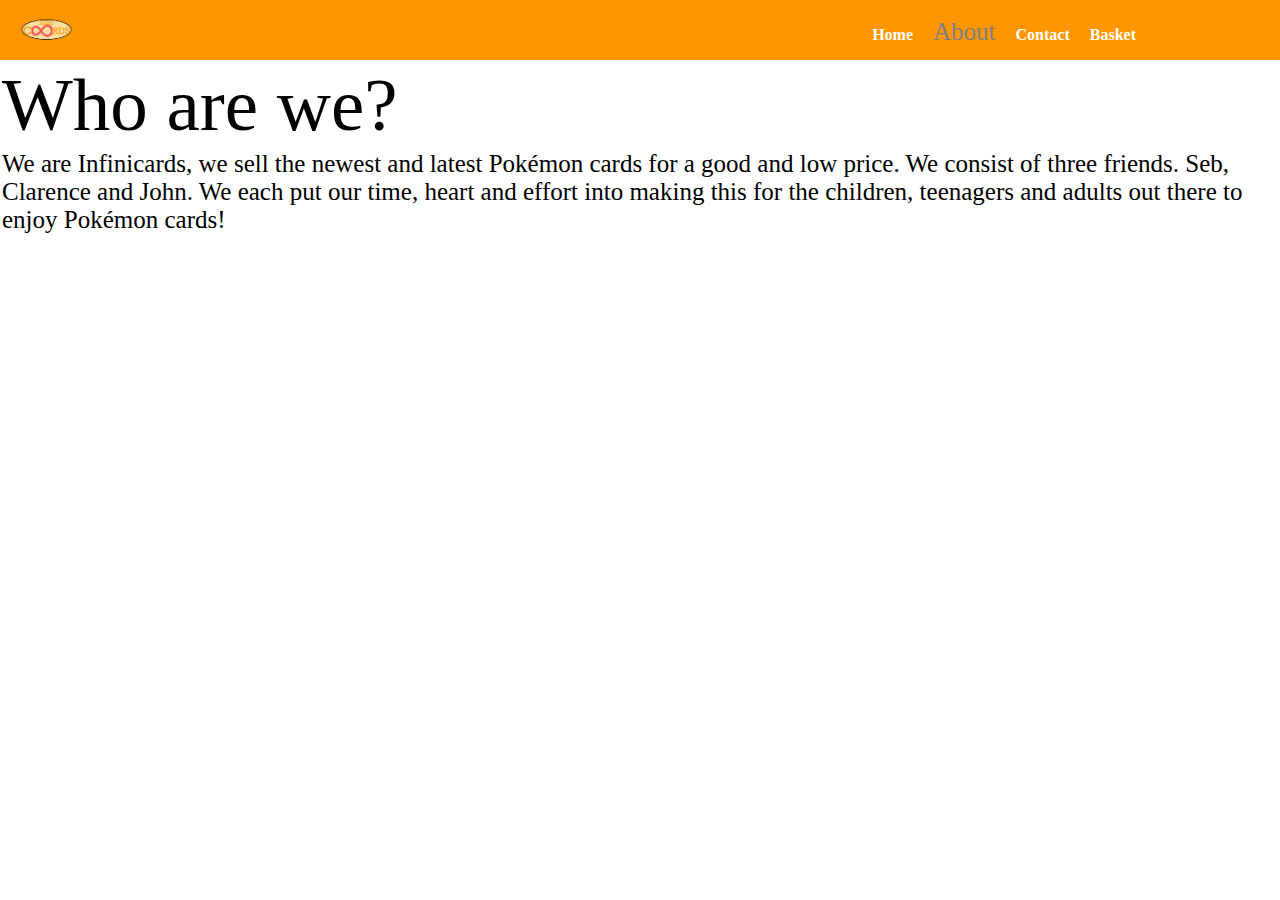
==== about.html @ 615664cb "Update about.html" ====
<!DOCTYPE html>
<html>
    <link rel="preconnect" href="https://fonts.googleapis.com">
    <link rel="preconnect" href="https://fonts.gstatic.com" crossorigin>
    <link href="https://fonts.googleapis.com/css2?family=Roboto+Slab:wght@100..900&display=swap" rel="stylesheet">
    <link rel="stylesheet" href="Infinicards.css">
    <head>
        <title>
          Infinicards
        </title>
        <meta charset="UTF-8">
        <meta name="viewport" content="width=device-width, initial-scale=1.0">
        <title>Responsive Navbar</title>
    </head>
          <html lang='en'>
            <meta charset='UTF-8'>
                <title>Search Bar Demo</title>
   
  </head>
  <body>
    
  <nav class="navbar">
    <div class="logo">
      <img src="Infinicards Logo.png" alt="Logo" />
    </div>
    <div class="hamburger" id="hamburger">
      <span class="bar"></span>
      <span class="bar"></span>
      <span class="bar"></span>
    </div>
    <ul class="nav-links" id="nav-links">
              <li ><a href="index.html" class="nav-item" >Home</a></li>
              <li><a href="about.html" class="nav-item active">About</a></li>
              <li><a href="Contact Us.html" class="nav-item">Contact</a></li>
              <li><a href="bahsket.html" class="nav-item">Basket</a></li>
    </ul>
  </nav>
    
    <table>
        <tr>
            <td>
                 <p class = "awaggaelectricboogaloo">Who are we?</p>
            </td>
        </tr>
        <tr>
            <td>
                 <p class = "awagga">We are Infinicards, we sell the newest and latest Pokémon cards for a good and low price. We consist of three friends. Seb, Clarence and John. We each put our time, heart and effort into making this for the children, teenagers and adults out there to enjoy Pokémon cards!</p>
            </td>
        </tr>
    </table>
  </body>
          </html>
---- Infinicards.css ----
footer{
  position: fixed;
  left: 0;
  bottom: 0;
  width: 100%;
  height: 16px;
  font-size: 12px;
  color: black;
  padding: 4px;
  text-align: center;
}

.bean{
  font-family: "Roboto Slab", serif;
  font-optical-sizing: auto;
  font-weight: 100px;
  font-style: normal;
}

nav{
  display:flex;
  flex-direction: row;
  justify-content: space-between;
  align-items: center;
  background-color: #ff9600ff;
  height: 60px;
  font-size: 30px;
  padding: 0%;
}

.button {
height:61px;
width:250px;
border: 0px;
font-size: 30px;
background-color:#fbe09fff;
}

.cart {
height:61px;
width:100px;
border: 0px;
font-size: 30px;
background-color: #fe535bff;
}


a {
text-decoration: none
}

.contact {
height:57px;
width:75px;
border: 0px;
font-size: 15px;
background-color: #fe535bff;
}

.searchbar{
width: 100px;
height: 30px;
}

body {
background-color: white;
}

form {
background-color: #fbe09fff;
width: 300px;
height: 44px;
border-radius: 5px;
display:flex;
flex-direction:row;
align-items:center;
}

input {
all: unset;
font: 16px system-ui;
color: #000000;
height: 100%;
width: 100%;
padding: 6px 10px;
}

::placeholder {
color: #000000;
opacity: 0.7; 
}

svg {
color: #000000;
fill: currentColor;
width: 24px;
height: 24px;
padding: 10px;
}

.brean {
all: unset;
cursor: pointer;
width: 44px;
height: 44px;
}

ul {
text-decoration: none;
margin: 0 10%;
}
form {
width: 1500px;
text-align: center;
}
.center {
display: flex;
justify-content: center;
align-items: center;      
color: grey;
}


.burrito {
display: flex;
flex-direction: row;
justify-content: space-between;
align-items: center;
color: grey;
}

/* Basic Reset */
* {
margin: 0;
padding: 0;
box-sizing: border-box;
}

/* Navbar Styling */
.navbar {
display: flex;
justify-content: space-between;
align-items: center;
padding: 20px;
background-color: #ff9600ff ;
}

.logo img {
height: 40px;
}

.nav-links {
list-style: none;
display: flex;
}

.nav-links li {
margin-left: 20px;
}

.nav-links a {
text-decoration: none;
color: white;
font-size: 16px;
font-weight: bold;
}

/* Hamburger Menu Styling */
.hamburger {
display: none;
flex-direction: column;
cursor: pointer;
}

.bee {
  padding: 10px;
  font-size: 16px;
  width: 1900px;
  text-align: center;
}

.hamburger .bar {
width: 25px;
height: 3px;
margin: 4px 0;
background-color: white;
}

/* Responsive Design */
@media (max-width: 768px) {
.nav-links {
  position: absolute;
  top: 70px;
  right: 0;
  background-color: #ff9600ff ;
  width: 200px;
  height: 100vh;
  flex-direction: column;
  align-items: flex-start;
  display: none;
}

.nav-links.active {
  display: block;
}

.nav-links li {
  margin: 20px 0;
  padding-left: 20px;
}

.hamburger {
  display: flex;
}
}

.nav-item{
color: rgba(220, 220, 220, 1);
}

.nav-item.active{
color: gray;
font-weight: 500;
font-size: 25px;
}


.products {
  display: flex;
  justify-content: center;
  gap: 20px;
}

.product {
  border: 1px solid #ddd;
  padding: 10px;
  border-radius: 5px;
}

button {
  background-color: #28a745;
  color: white;
  border: none;
  padding: 10px;
  cursor: pointer;
}

button:hover {
  background-color: #218838;
}


.dreammask{
  flex-direction: row;
  justify-content: space-between;  
}

.twit{
  size: 40px;
  align-content: left;
  flex-direction: column;
  justify-content: space-between;
  flex: 1;
}

.awagga {
  font-size: 25px;
}

.awaggaelectricboogaloo{
  font-size: 75px;
}


.aya {
  color: black;
}

button {
  display: block;
  margin: auto;
}
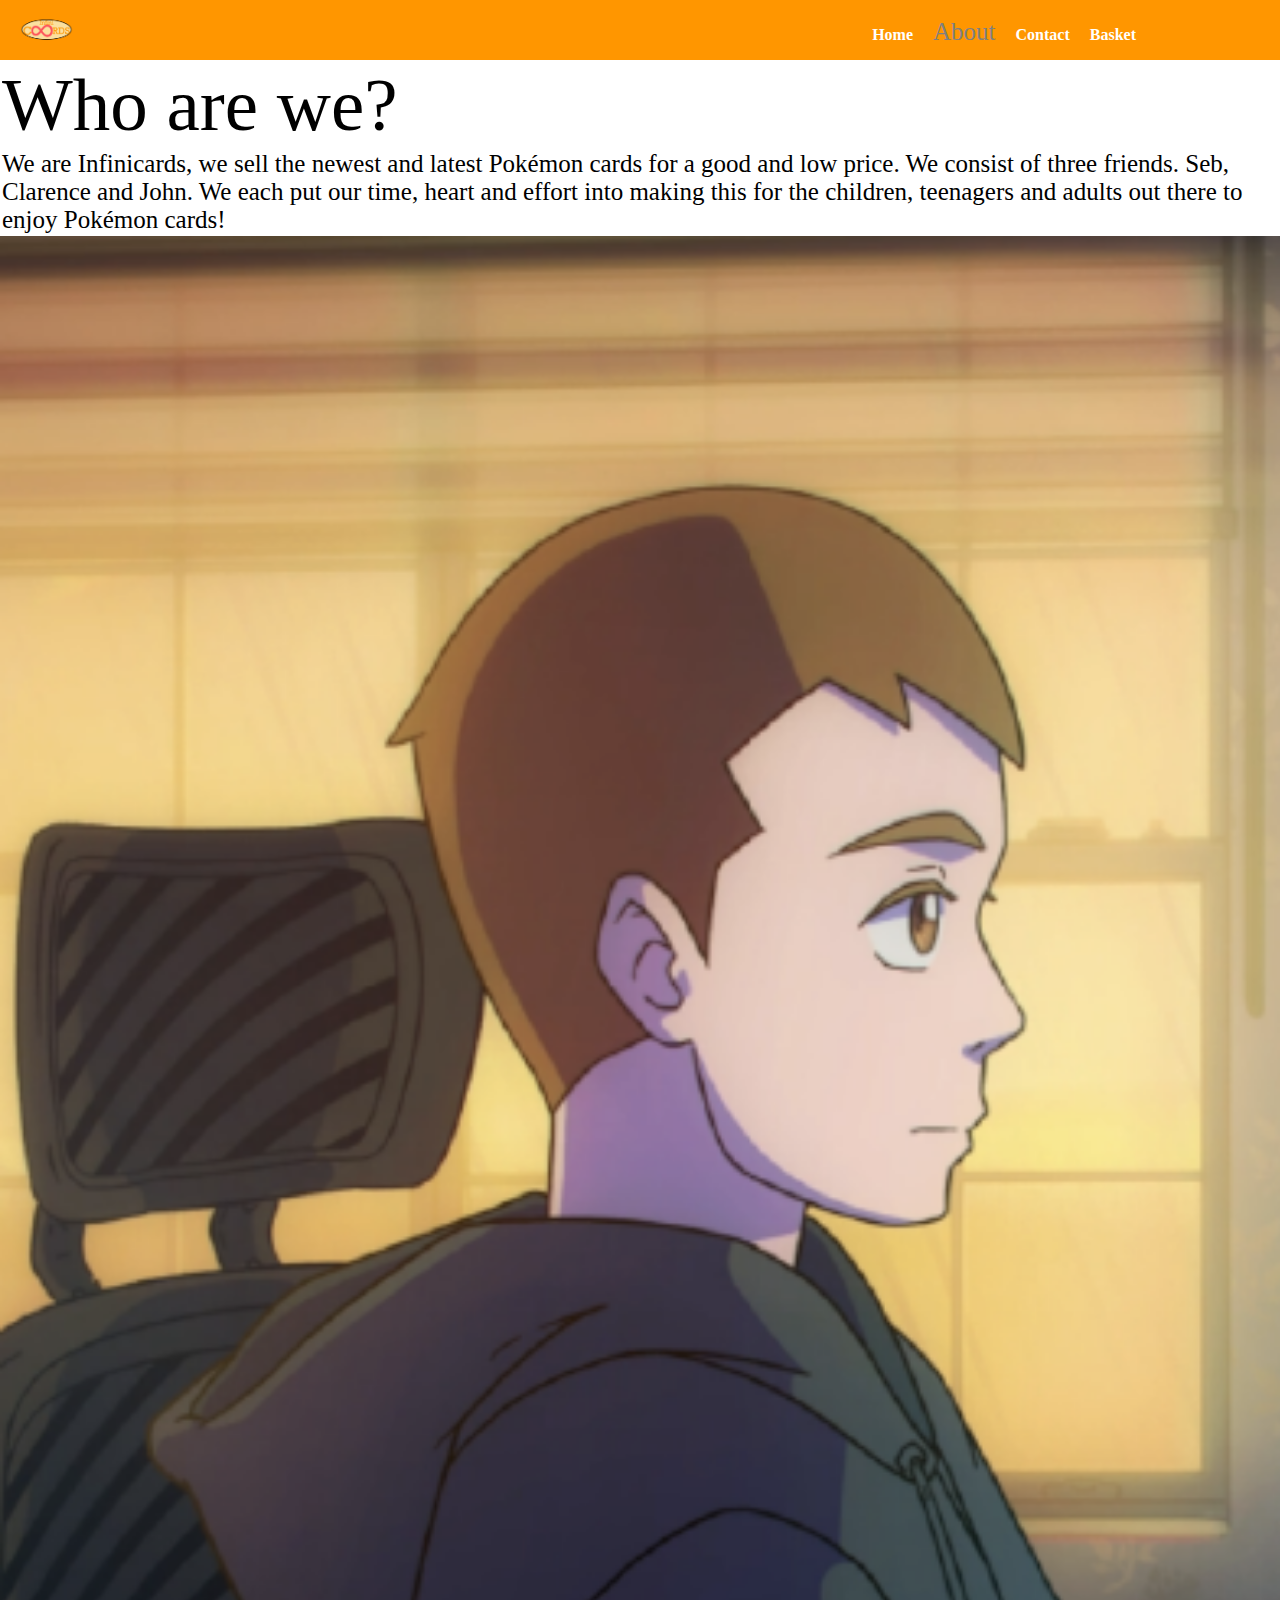
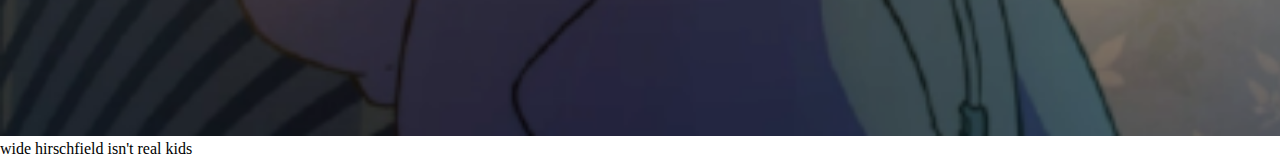
==== commit 11597d58: "a" ====
--- a/about.html
+++ b/about.html
@@ -49,5 +49,7 @@
             </td>
         </tr>
     </table>
+      <img src="MrHirschfield.png" alt="Garden2" width="1500" height:"300>
+      <p>wide hirschfield isn't real kids</p>
   </body>
           </html>
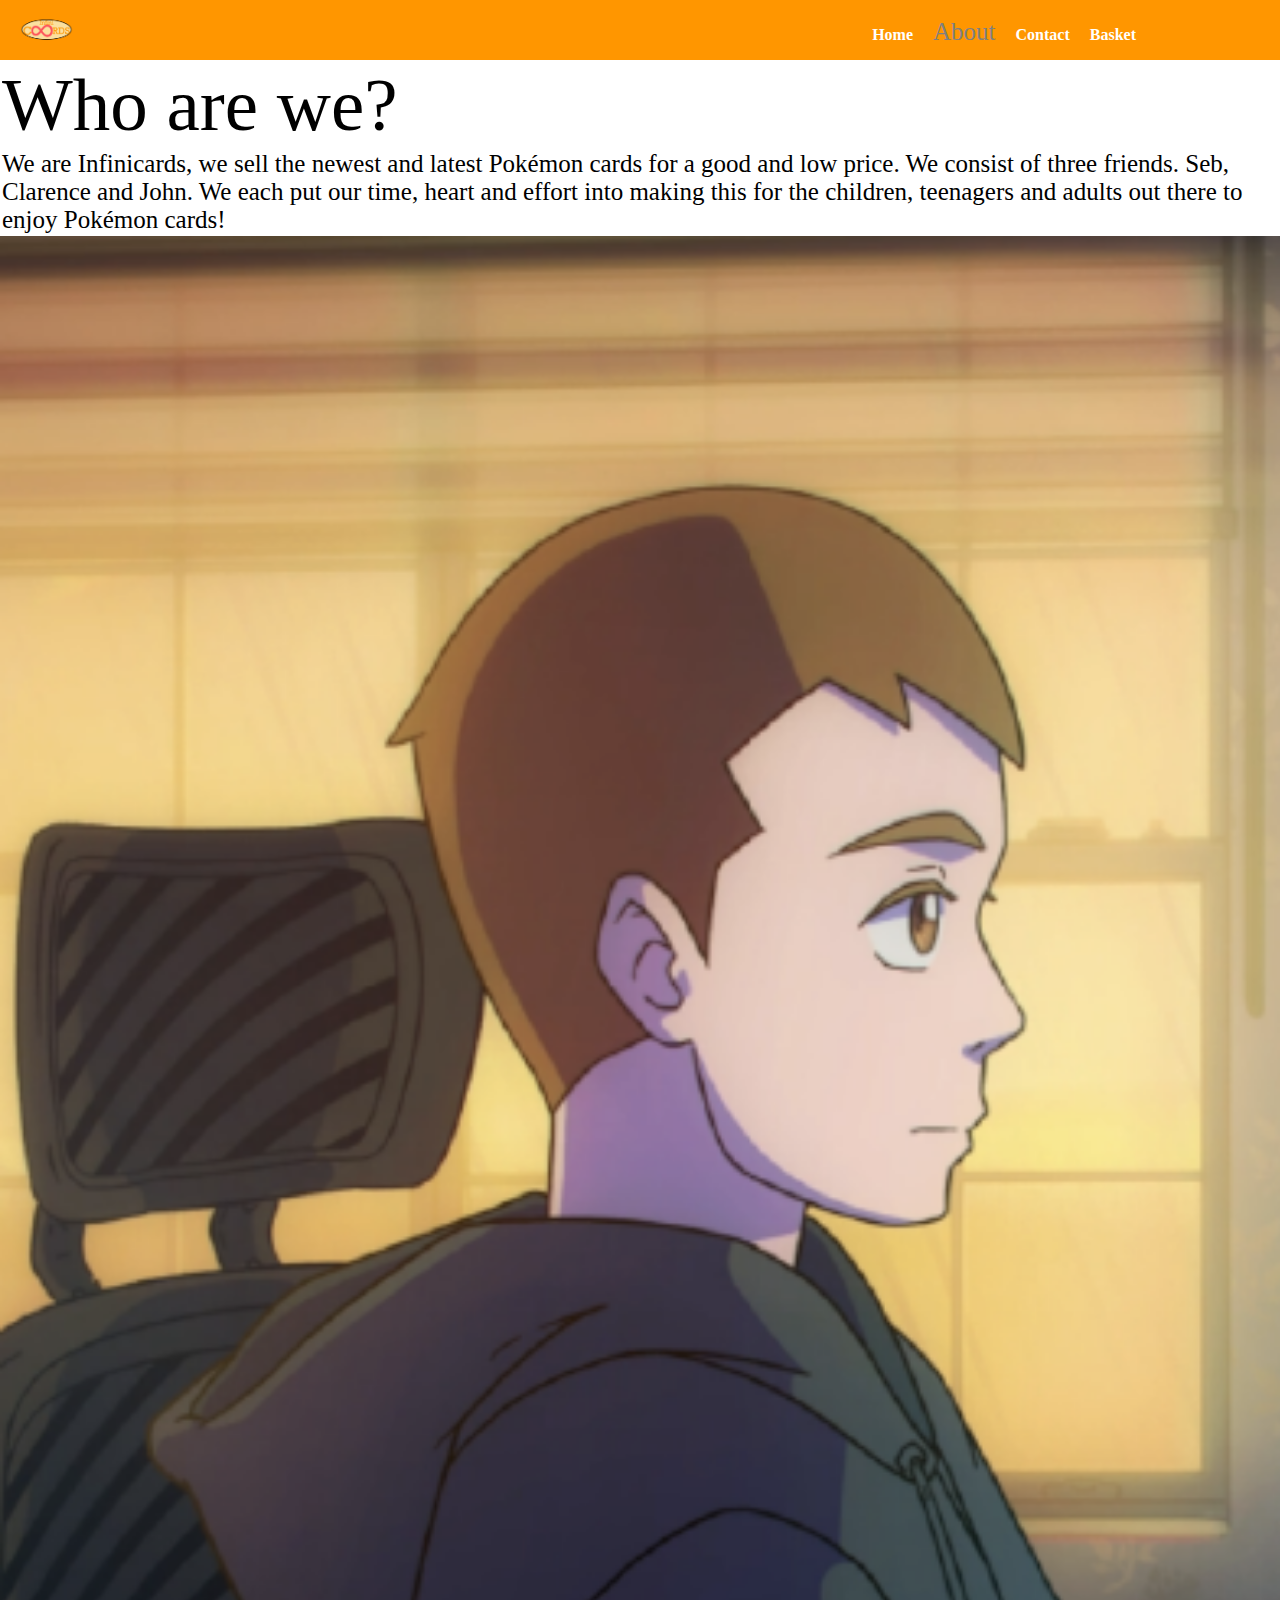
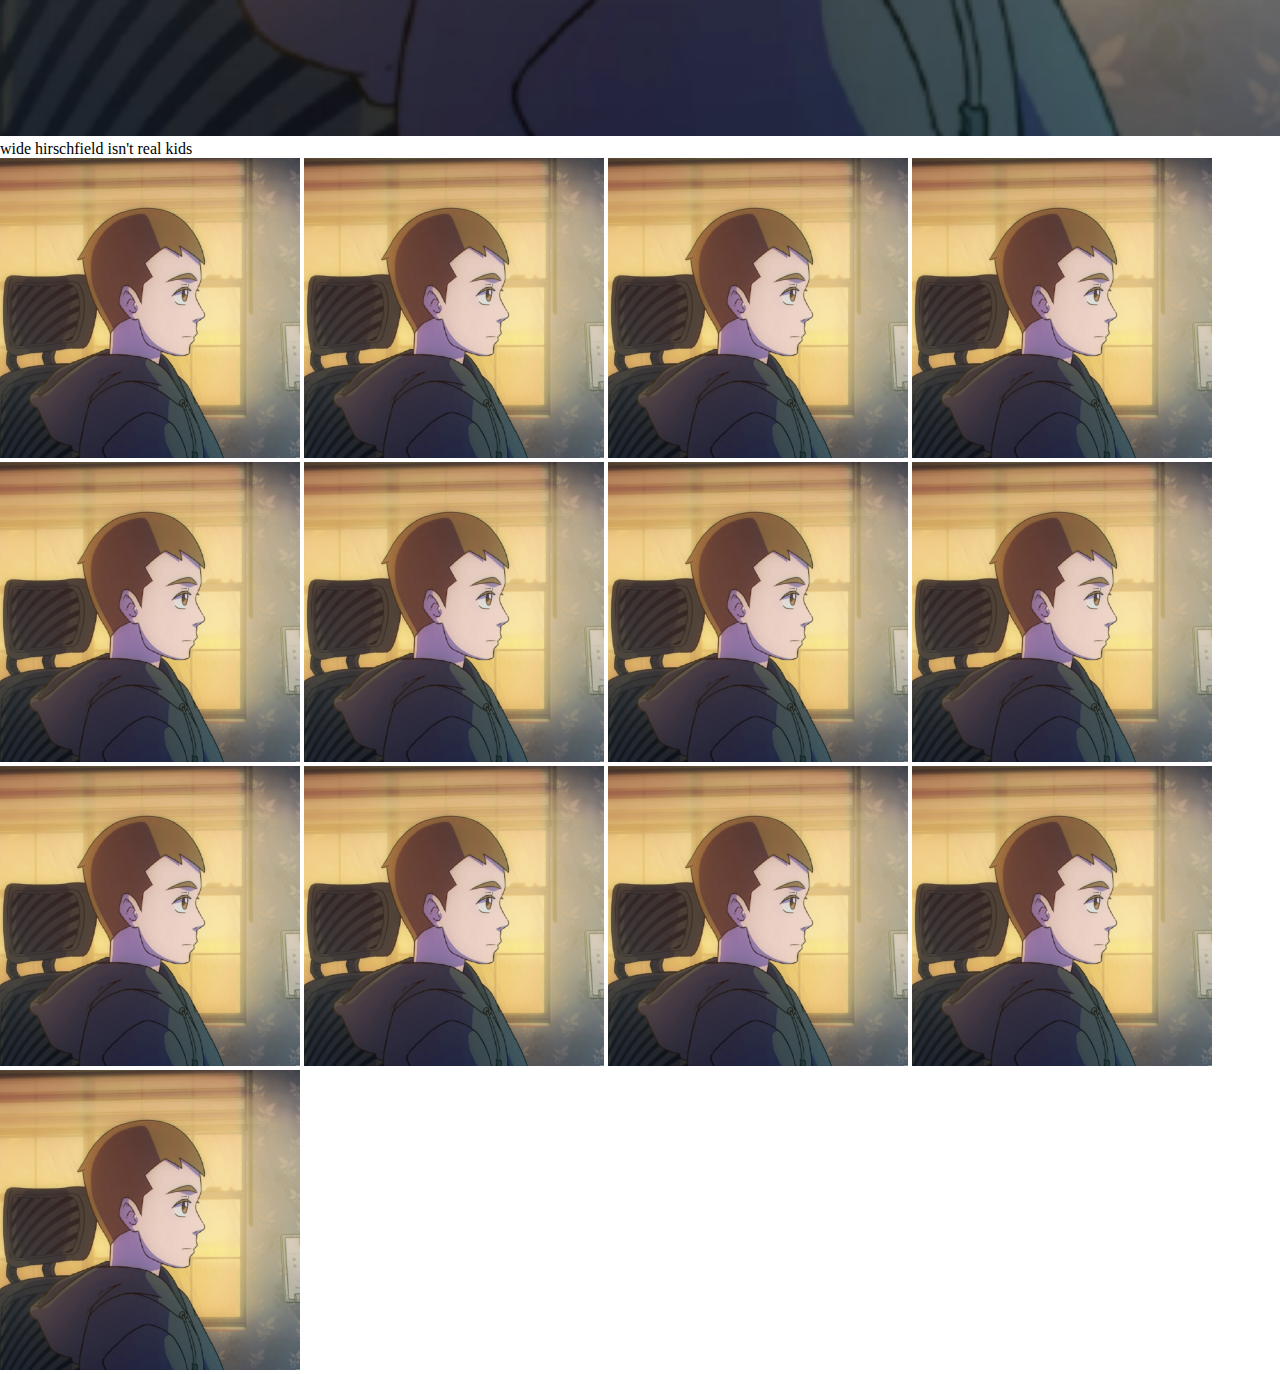
==== commit 88f3ebac: "Patch 8.Hirschfield" ====
--- a/about.html
+++ b/about.html
@@ -51,5 +51,6 @@
     </table>
       <img src="MrHirschfield.png" alt="Garden2" width="1500" height:"300>
       <p>wide hirschfield isn't real kids</p>
+          <img src="MrHirschfield.png" alt="Garden2" width="300" height:auto>    <img src="MrHirschfield.png" alt="Garden2" width="300" height:auto>    <img src="MrHirschfield.png" alt="Garden2" width="300" height:auto>    <img src="MrHirschfield.png" alt="Garden2" width="300" height:auto>    <img src="MrHirschfield.png" alt="Garden2" width="300" height:auto>    <img src="MrHirschfield.png" alt="Garden2" width="300" height:auto>    <img src="MrHirschfield.png" alt="Garden2" width="300" height:auto>    <img src="MrHirschfield.png" alt="Garden2" width="300" height:auto>    <img src="MrHirschfield.png" alt="Garden2" width="300" height:auto>    <img src="MrHirschfield.png" alt="Garden2" width="300" height:auto>    <img src="MrHirschfield.png" alt="Garden2" width="300" height:auto>    <img src="MrHirschfield.png" alt="Garden2" width="300" height:auto>    <img src="MrHirschfield.png" alt="Garden2" width="300" height:auto>
   </body>
           </html>
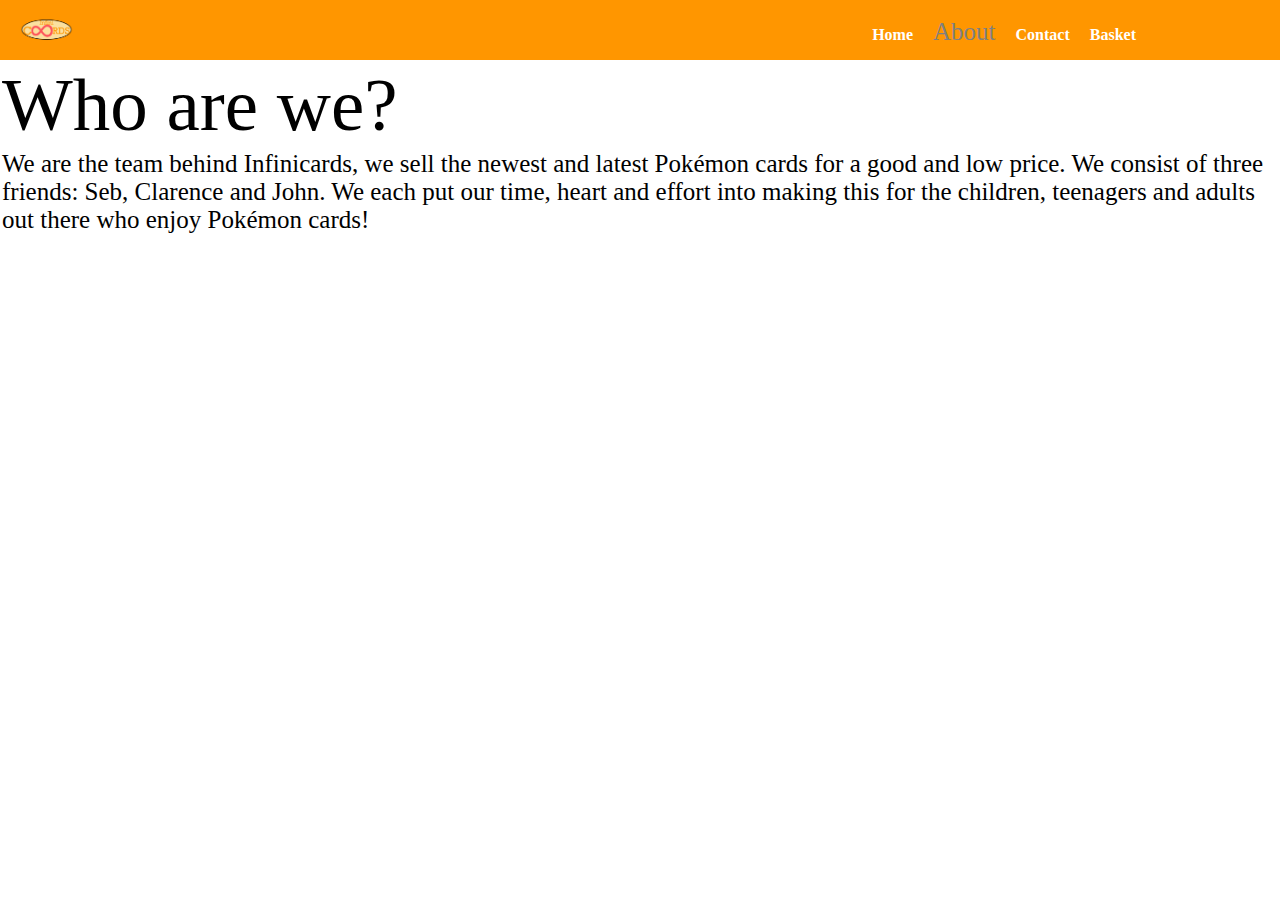
==== commit 3f70191b: "Update about.htmlaaa" ====
--- a/about.html
+++ b/about.html
@@ -11,13 +11,8 @@
         </title>
         <meta charset="UTF-8">
         <meta name="viewport" content="width=device-width, initial-scale=1.0">
-        <title>Responsive Navbar</title>
+        <link rel="icon" type="image/x-icon" href="Infinicards Logo.png">
     </head>
-          <html lang='en'>
-            <meta charset='UTF-8'>
-                <title>Search Bar Demo</title>
-   
-  </head>
   <body>
     
   <nav class="navbar">
@@ -45,12 +40,9 @@
         </tr>
         <tr>
             <td>
-                 <p class = "awagga">We are Infinicards, we sell the newest and latest Pokémon cards for a good and low price. We consist of three friends. Seb, Clarence and John. We each put our time, heart and effort into making this for the children, teenagers and adults out there to enjoy Pokémon cards!</p>
+                 <p class = "awagga">We are the team behind Infinicards, we sell the newest and latest Pokémon cards for a good and low price. We consist of three friends: Seb, Clarence and John. We each put our time, heart and effort into making this for the children, teenagers and adults out there who enjoy Pokémon cards!</p>
             </td>
         </tr>
     </table>
-      <img src="MrHirschfield.png" alt="Garden2" width="1500" height:"300>
-      <p>wide hirschfield isn't real kids</p>
-          <img src="MrHirschfield.png" alt="Garden2" width="300" height:auto>    <img src="MrHirschfield.png" alt="Garden2" width="300" height:auto>    <img src="MrHirschfield.png" alt="Garden2" width="300" height:auto>    <img src="MrHirschfield.png" alt="Garden2" width="300" height:auto>    <img src="MrHirschfield.png" alt="Garden2" width="300" height:auto>    <img src="MrHirschfield.png" alt="Garden2" width="300" height:auto>    <img src="MrHirschfield.png" alt="Garden2" width="300" height:auto>    <img src="MrHirschfield.png" alt="Garden2" width="300" height:auto>    <img src="MrHirschfield.png" alt="Garden2" width="300" height:auto>    <img src="MrHirschfield.png" alt="Garden2" width="300" height:auto>    <img src="MrHirschfield.png" alt="Garden2" width="300" height:auto>    <img src="MrHirschfield.png" alt="Garden2" width="300" height:auto>    <img src="MrHirschfield.png" alt="Garden2" width="300" height:auto>
-  </body>
+        </body>
           </html>
--- a/Infinicards.css
+++ b/Infinicards.css
@@ -13,7 +13,7 @@
 .bean{
   font-family: "Roboto Slab", serif;
   font-optical-sizing: auto;
-  font-weight: 100px;
+  font-weight: 101px;
   font-style: normal;
 }
 
@@ -280,3 +280,57 @@
   display: block;
   margin: auto;
 }
+
+
+.container {
+  display: flex;
+  flex-wrap: wrap;
+  justify-content: space-around;
+  padding: 20px;
+}
+.product {
+  background-color: #fff;
+  border: 1px solid #ddd;
+  border-radius: 8px;
+  box-shadow: 0 4px 8px rgba(0, 0, 0, 0.1);
+  width: 280px;
+  margin: 10px;
+  text-align: center;
+  padding: 20px;
+  transition: transform 0.3s ease-in-out;
+}
+
+
+.product:hover {
+  transform: translateY(-10px);
+}
+.product img {
+  width: 100%;
+  height: auto;
+  border-radius: 8px;
+}
+.product-name {
+  font-size: 1.2em;
+  font-weight: bold;
+  margin: 10px 0;
+  color: grey
+}
+.product-price {
+  font-size: 1.1em;
+  color: grey;
+  margin: 10px 0;
+}
+
+
+.search-container {
+  padding: 20px;
+  text-align: center;
+}
+.search-container input {
+  padding: 10px;
+  width: 80%;
+  font-size: 1em;
+  border-radius: 4px;
+  border: 1px solid #ddd;
+  background-color: #fbe09fff 
+}
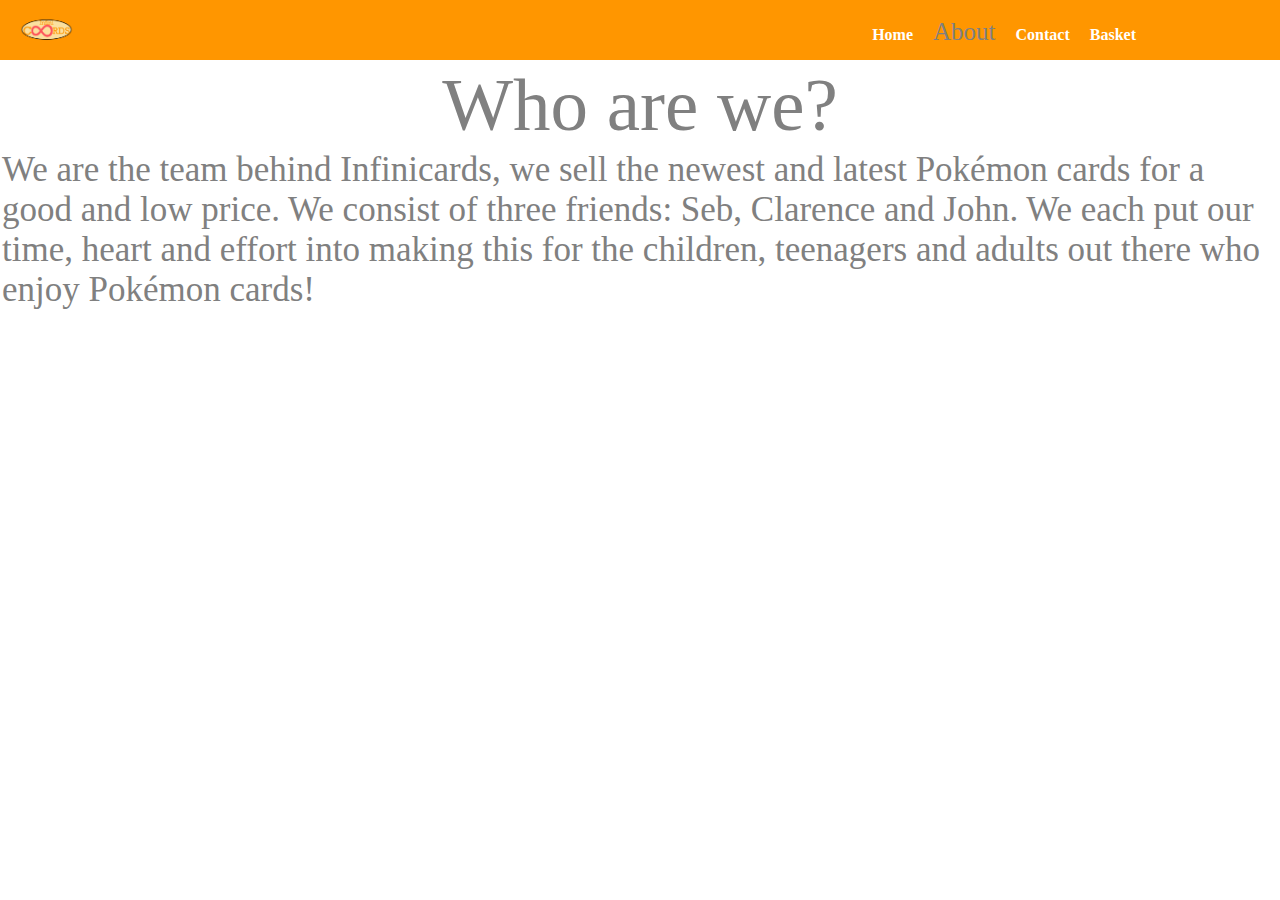
==== commit 3c913773: "aaa" ====
--- a/about.html
+++ b/about.html
@@ -35,12 +35,12 @@
     <table>
         <tr>
             <td>
-                 <p class = "awaggaelectricboogaloo">Who are we?</p>
+                 <p class = "center awaggaelectricboogaloo">Who are we?</p>
             </td>
         </tr>
         <tr>
             <td>
-                 <p class = "awagga">We are the team behind Infinicards, we sell the newest and latest Pokémon cards for a good and low price. We consist of three friends: Seb, Clarence and John. We each put our time, heart and effort into making this for the children, teenagers and adults out there who enjoy Pokémon cards!</p>
+                 <p class = "center awagga">We are the team behind Infinicards, we sell the newest and latest Pokémon cards for a good and low price. We consist of three friends: Seb, Clarence and John. We each put our time, heart and effort into making this for the children, teenagers and adults out there who enjoy Pokémon cards!</p>
             </td>
         </tr>
     </table>
--- a/Infinicards.css
+++ b/Infinicards.css
@@ -264,11 +264,13 @@
 }
 
 .awagga {
-  font-size: 25px;
+  font-size: 35px;
+  align-items: centre;
 }
 
 .awaggaelectricboogaloo{
   font-size: 75px;
+  align-items: centre;
 }
 
 
@@ -334,3 +336,14 @@
   border: 1px solid #ddd;
   background-color: #fbe09fff 
 }
+
+.messa {
+  width: 100%; /* Takes up the full width of the container */
+  height: 200px; /* Initial height */
+  max-width: 500px; /* Maximum width */
+  max-height: 300px; /* Maximum height */
+  padding: 10px;
+  border: 2px solid #ccc;
+  border-radius: 5px;
+  resize: both; /* Allows the user to resize both width and height */
+}
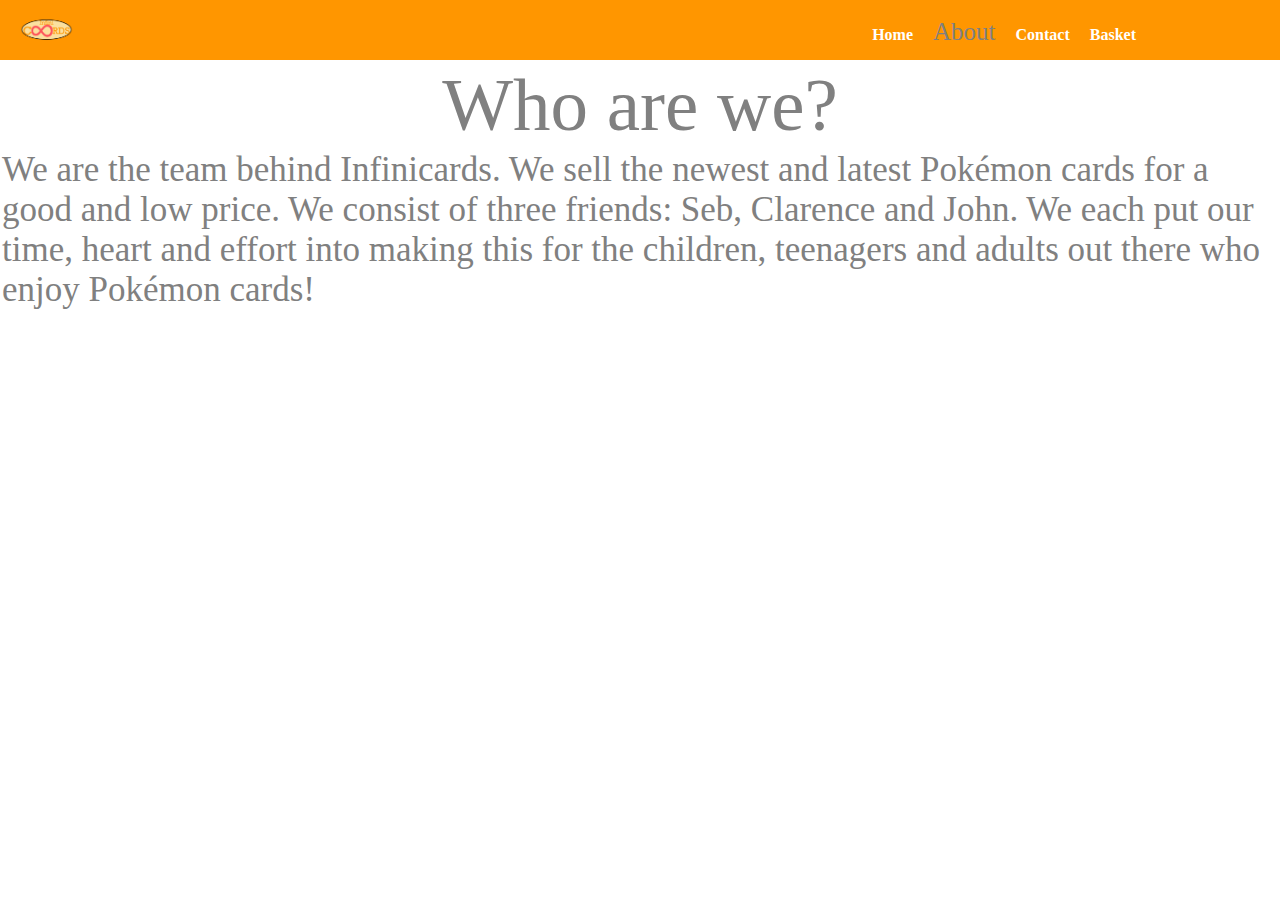
==== commit 84340e47: "Update about.html" ====
--- a/about.html
+++ b/about.html
@@ -40,7 +40,7 @@
         </tr>
         <tr>
             <td>
-                 <p class = "center awagga">We are the team behind Infinicards, we sell the newest and latest Pokémon cards for a good and low price. We consist of three friends: Seb, Clarence and John. We each put our time, heart and effort into making this for the children, teenagers and adults out there who enjoy Pokémon cards!</p>
+                 <p class = "center awagga">We are the team behind Infinicards. We sell the newest and latest Pokémon cards for a good and low price. We consist of three friends: Seb, Clarence and John. We each put our time, heart and effort into making this for the children, teenagers and adults out there who enjoy Pokémon cards!</p>
             </td>
         </tr>
     </table>
